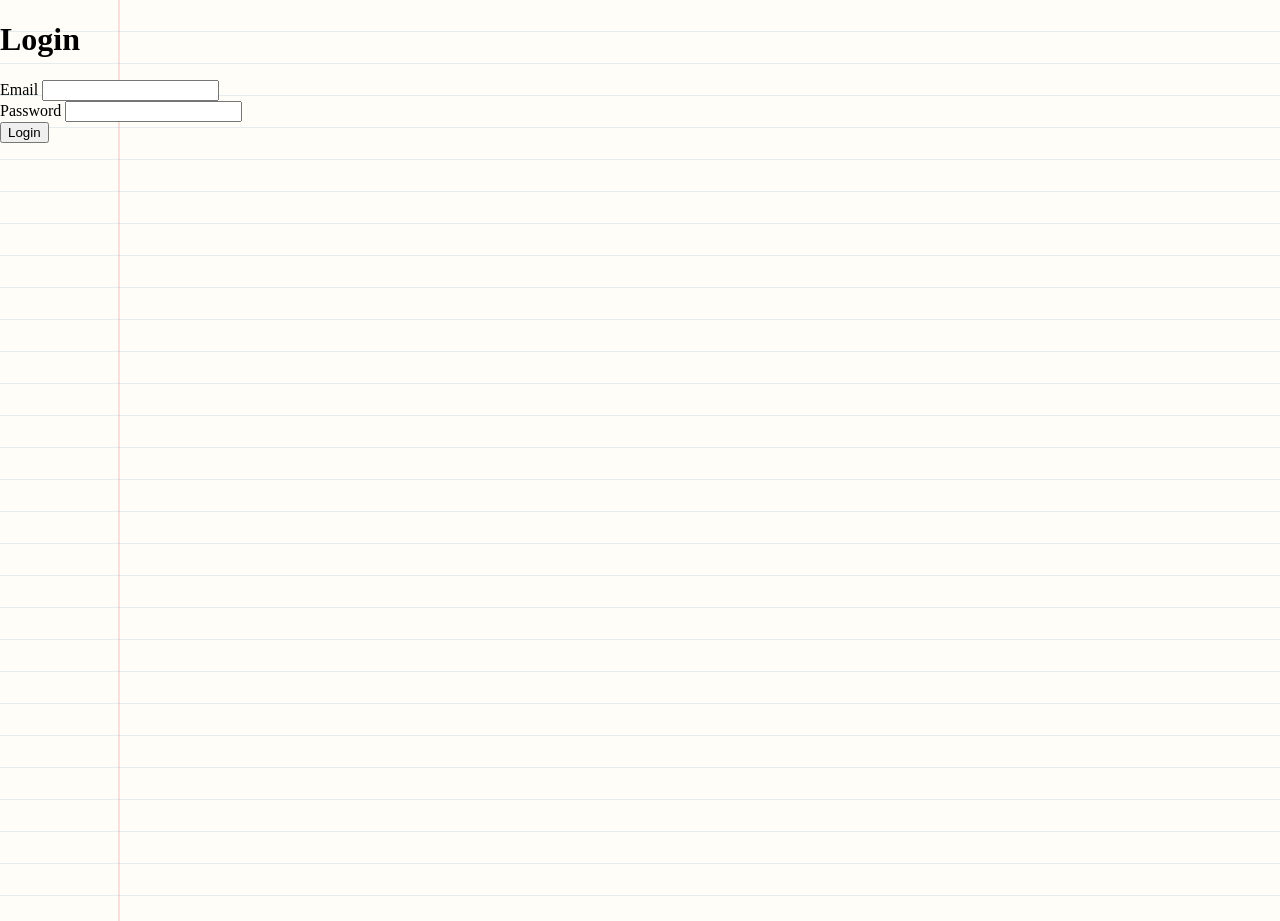
==== login.html @ dcbe50a5 "login" ====
<!DOCTYPE html>
<html lang="en">
<head>
    <meta charset="UTF-8">
    <meta name="viewport" content="width=device-width, initial-scale=1.0">
    <link rel="stylesheet" href="css/style.css">
    <title>Document</title>
</head>
<body>
    <h1>Login</h1>

    <form id="loginForm">

        <div>
            <label for="">Email</label>
            <input type="email" id="email" required />
        </div>

        <div>
            <label for="">Password</label>
            <input type="password" id="password" required />
        </div>

        <button type="submit">Login</button>
    </form>


    <script src="js/login.js"> </script>
</body>
</html>
---- css/style.css ----
body {
  margin: 0;
  min-height: 100vh;
  background-color: #fffdf7;

  background-image:
    linear-gradient(to bottom, transparent 31px, rgba(120, 160, 220, 0.35) 32px),
    linear-gradient(to right, transparent 118px, rgba(220, 80, 80, 0.35) 119px, transparent 120px);

  background-size: 100% 32px;
}
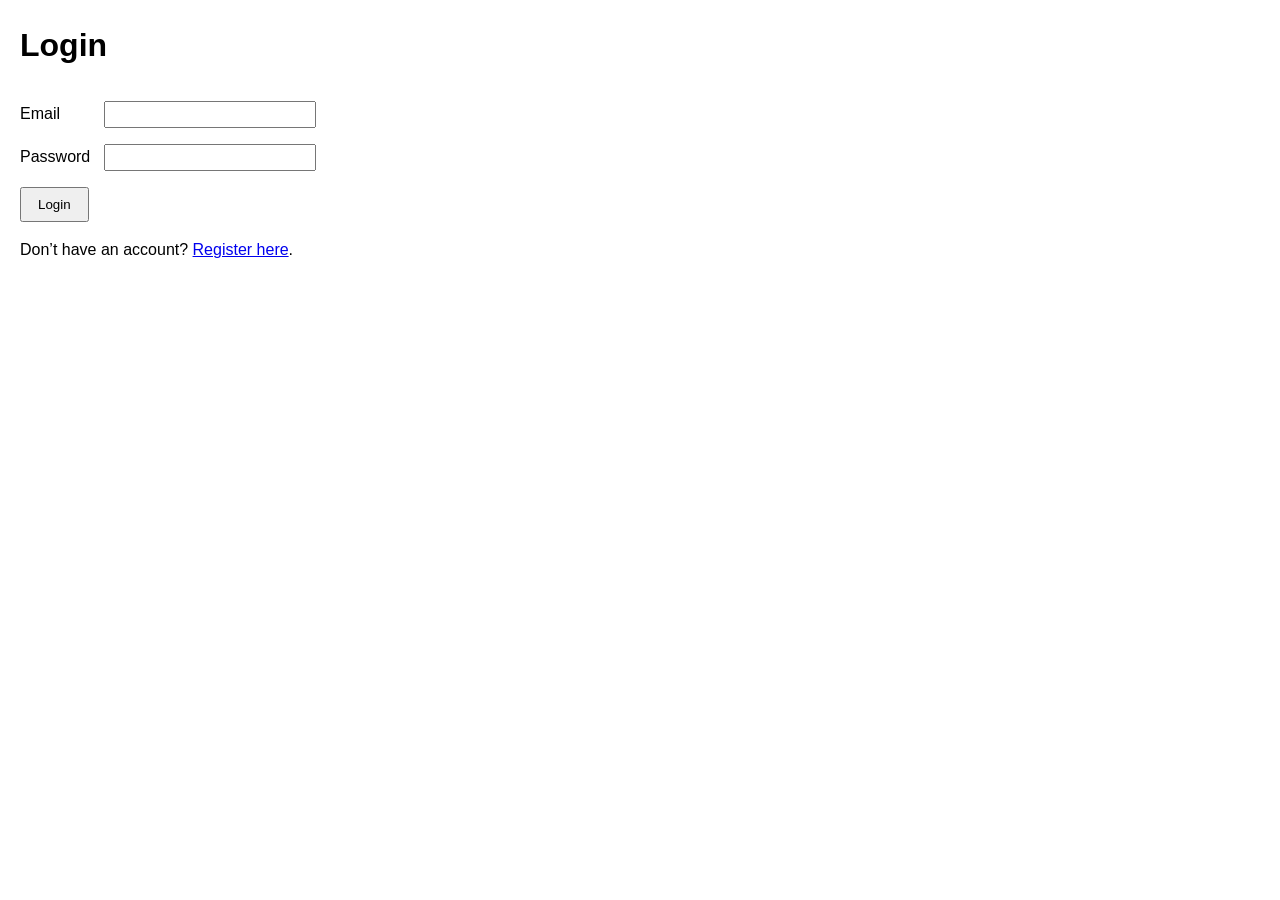
==== commit 3dba983f: "new" ====
--- a/login.html
+++ b/login.html
@@ -1,30 +1,27 @@
 <!DOCTYPE html>
 <html lang="en">
-<head>
-    <meta charset="UTF-8">
-    <meta name="viewport" content="width=device-width, initial-scale=1.0">
-    <link rel="stylesheet" href="css/style.css">
-    <title>Document</title>
-</head>
-<body>
+  <head>
+    <meta charset="UTF-8" />
+    <title>Login</title>
+    <link rel="stylesheet" href="css/style.css" />
+  </head>
+  <body>
     <h1>Login</h1>
 
     <form id="loginForm">
-
-        <div>
-            <label for="">Email</label>
-            <input type="email" id="email" required />
-        </div>
-
-        <div>
-            <label for="">Password</label>
-            <input type="password" id="password" required />
-        </div>
-
-        <button type="submit">Login</button>
+      <div>
+        <label>Email</label>
+        <input type="email" id="email" required />
+      </div>
+      <div>
+        <label>Password</label>
+        <input type="password" id="password" required />
+      </div>
+      <button type="submit">Login</button>
     </form>
 
+    <p>Don’t have an account? <a href="register.html">Register here</a>.</p>
 
-    <script src="js/login.js"> </script>
-</body>
-</html>+    <script src="js/login.js"></script>
+  </body>
+</html>
--- a/css/style.css
+++ b/css/style.css
@@ -1,11 +1,35 @@
+/* style.css */
 body {
-  margin: 0;
-  min-height: 100vh;
-  background-color: #fffdf7;
+  font-family: Arial, sans-serif;
+  margin: 20px;
+  max-width: 600px;
+  line-height: 1.5;
+}
 
-  background-image:
-    linear-gradient(to bottom, transparent 31px, rgba(120, 160, 220, 0.35) 32px),
-    linear-gradient(to right, transparent 118px, rgba(220, 80, 80, 0.35) 119px, transparent 120px);
+h1 {
+  margin-bottom: 1em;
+}
 
-  background-size: 100% 32px;
-}+form > div {
+  margin-bottom: 1em;
+}
+
+label {
+  display: inline-block;
+  width: 80px;
+}
+
+input[type="email"],
+input[type="password"] {
+  width: 200px;
+  padding: 4px;
+}
+
+button {
+  padding: 8px 16px;
+  cursor: pointer;
+}
+
+p {
+  margin-top: 1em;
+}
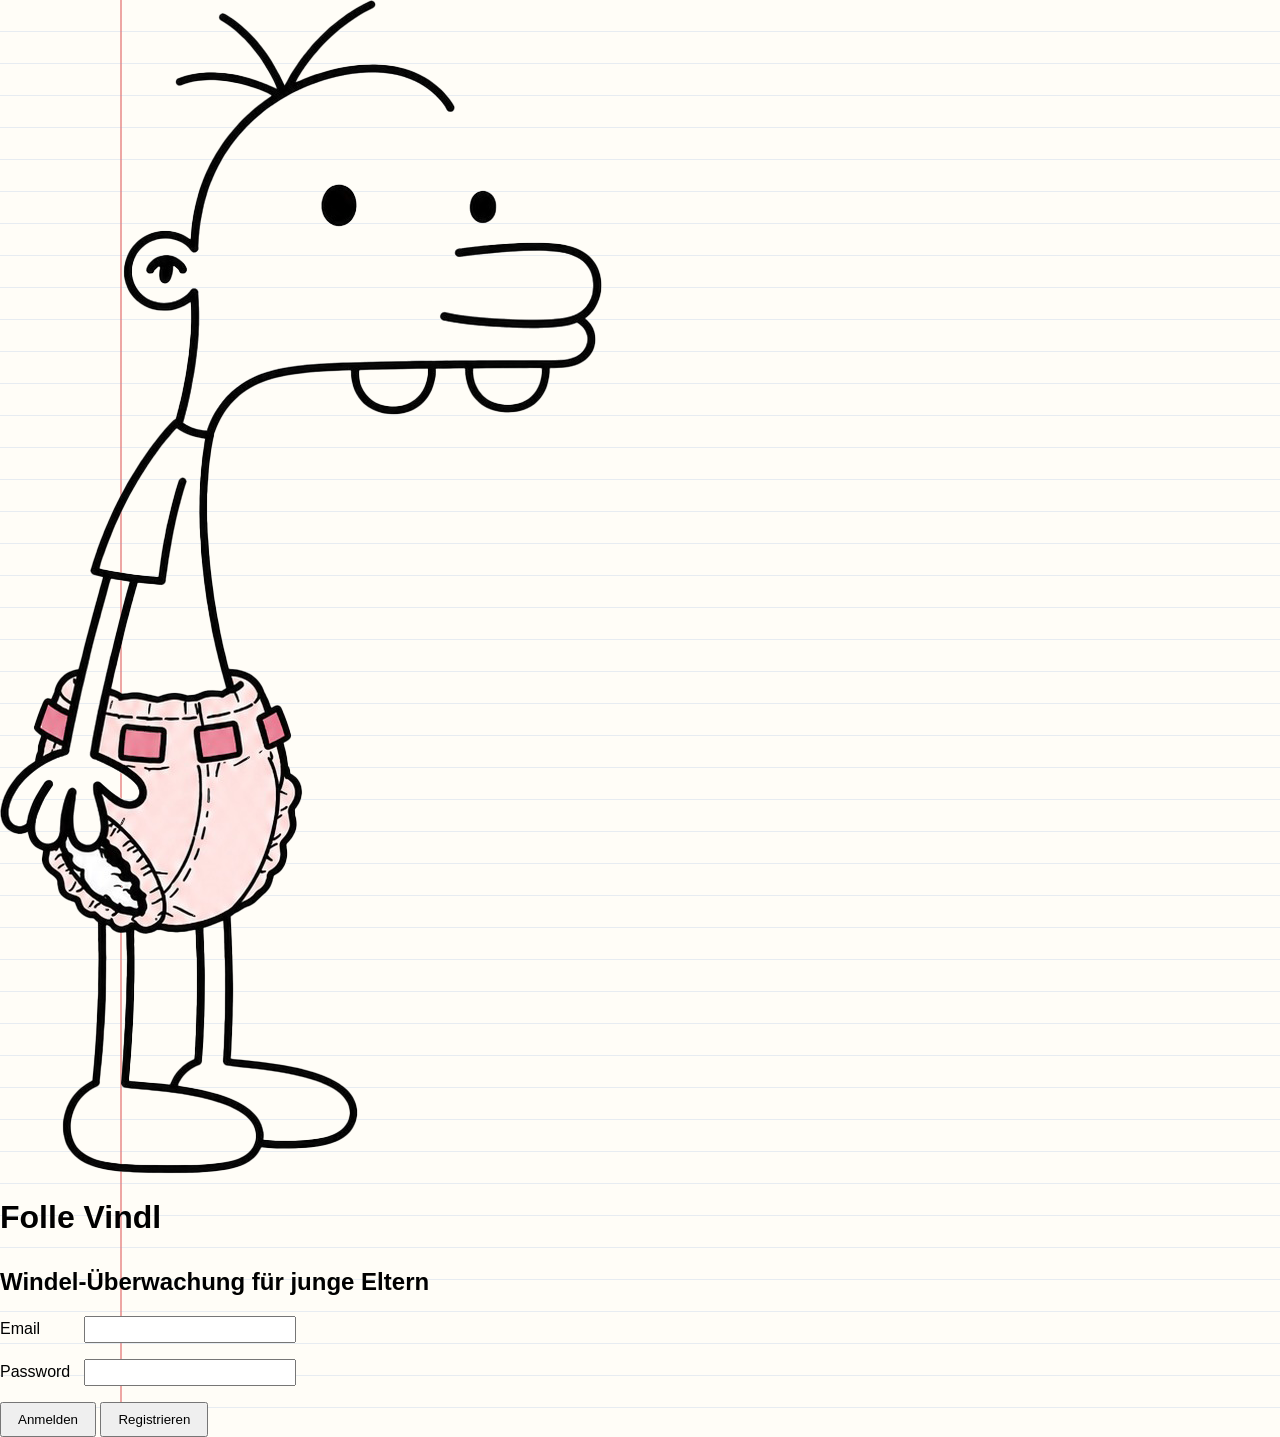
==== commit 718519ab: "register&login" ====
--- a/login.html
+++ b/login.html
@@ -6,7 +6,9 @@
     <link rel="stylesheet" href="css/style.css" />
   </head>
   <body>
-    <h1>Login</h1>
+    <img src="img/kind mit windel.png" alt="Kind mit Windel" />
+    <h1>Folle Vindl</h1>
+    <h2>Windel-Überwachung für junge Eltern</h2>
 
     <form id="loginForm">
       <div>
@@ -17,10 +19,9 @@
         <label>Password</label>
         <input type="password" id="password" required />
       </div>
-      <button type="submit">Login</button>
+      <button type="submit">Anmelden</button>
+      <button type="button" id="register">Registrieren</button>
     </form>
-
-    <p>Don’t have an account? <a href="register.html">Register here</a>.</p>
 
     <script src="js/login.js"></script>
   </body>
--- a/css/style.css
+++ b/css/style.css
@@ -1,16 +1,45 @@
 /* style.css */
 body {
-  font-family: Arial, sans-serif;
-  margin: 20px;
-  max-width: 600px;
-  line-height: 1.5;
+  font-family: 'comic sans ms', cursive, sans-serif;
+  margin: 0;
+  min-height: 100vh;
+
+  background-color: #fffdf7;
+
+  background-image:
+    /* horizontale Linien */
+    repeating-linear-gradient(
+      to bottom,
+      transparent,
+      transparent 31px,
+      rgba(120, 160, 220, 0.35) 32px
+    ),
+
+    /* eine einzige rote Linie links */
+    linear-gradient(
+      to right,
+      rgba(220, 80, 80, 0.5) 2px,
+      transparent 2px
+    );
+
+  background-size:
+    100% 32px,
+    100% 100%;
+
+  background-position:
+    0 0,
+    120px 0;
+
+  background-repeat:
+    repeat,
+    no-repeat;
 }
 
 h1 {
   margin-bottom: 1em;
 }
 
-form > div {
+form>div {
   margin-bottom: 1em;
 }
 
@@ -32,4 +61,4 @@
 
 p {
   margin-top: 1em;
-}
+}
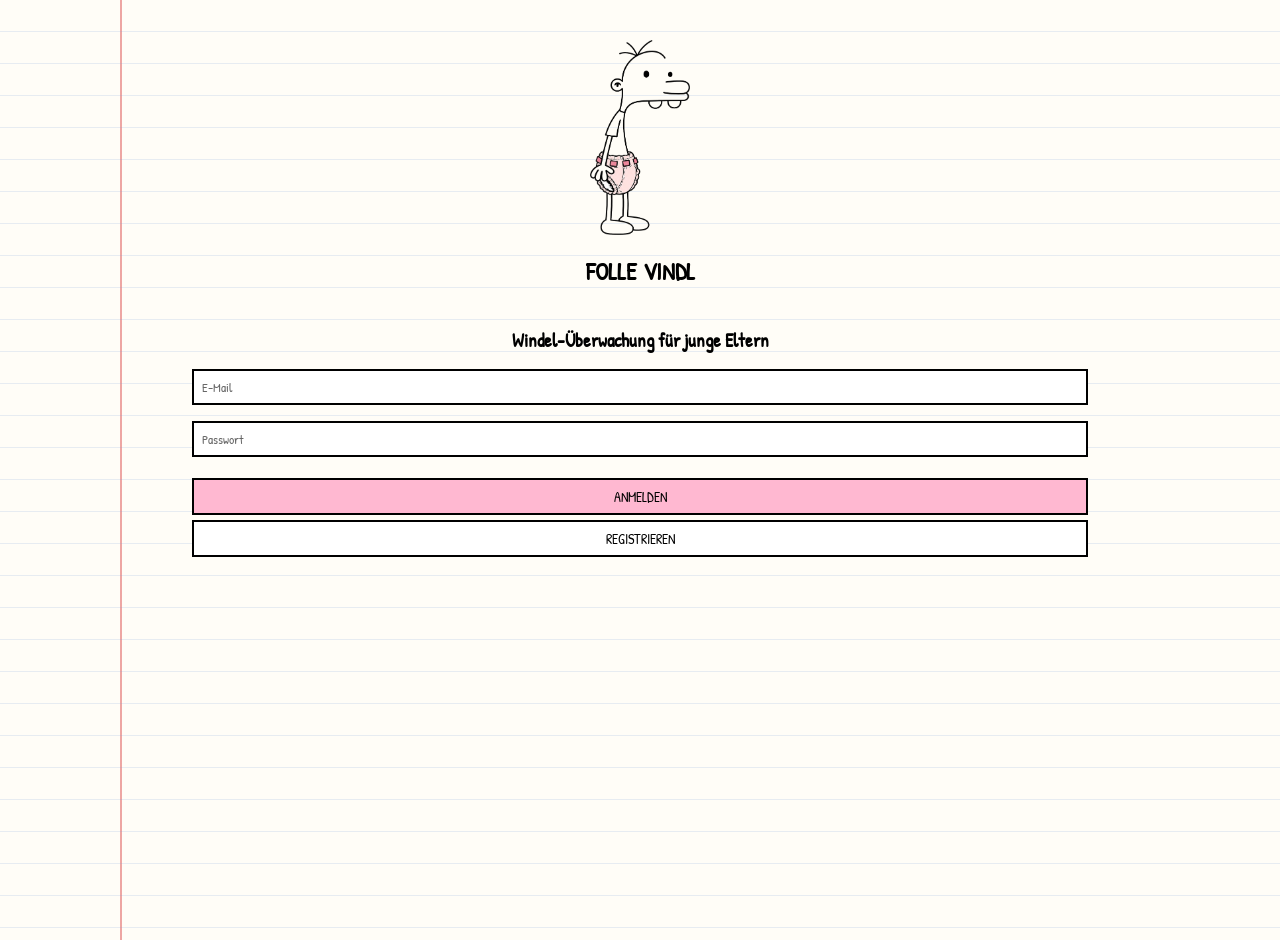
==== commit 1bcf340c: "css" ====
--- a/login.html
+++ b/login.html
@@ -2,26 +2,33 @@
 <html lang="en">
   <head>
     <meta charset="UTF-8" />
+    <meta name="viewport" content="width=device-width, initial-scale=1.0" />
     <title>Login</title>
     <link rel="stylesheet" href="css/style.css" />
+    <link rel="preconnect" href="https://fonts.googleapis.com">
+    <link rel="preconnect" href="https://fonts.gstatic.com" crossorigin>
+    <link href="https://fonts.googleapis.com/css2?family=Patrick+Hand&display=swap" rel="stylesheet">
   </head>
   <body>
-    <img src="img/kind mit windel.png" alt="Kind mit Windel" />
-    <h1>Folle Vindl</h1>
+    <img src="img/kind mit windel.png" alt="Kind mit Windel" class="image_diaperkid"/>
+
+    <section class="section_login">
+    <h1>FOLLE VINDL</h1>
     <h2>Windel-Überwachung für junge Eltern</h2>
 
     <form id="loginForm">
       <div>
         <label>Email</label>
-        <input type="email" id="email" required />
+        <input type="email" id="email" required placeholder="E-Mail"/>
       </div>
       <div>
         <label>Password</label>
-        <input type="password" id="password" required />
+        <input type="password" id="password" required placeholder="Passwort"/>
       </div>
       <button type="submit">Anmelden</button>
       <button type="button" id="register">Registrieren</button>
     </form>
+    </section>
 
     <script src="js/login.js"></script>
   </body>
--- a/css/style.css
+++ b/css/style.css
@@ -1,8 +1,12 @@
 /* style.css */
 body {
-  font-family: 'comic sans ms', cursive, sans-serif;
+
   margin: 0;
   min-height: 100vh;
+
+  font-family: "Patrick Hand", "comic sans ms", cursive;
+  font-weight: 400;
+  font-style: normal;
 
   background-color: #fffdf7;
 
@@ -35,8 +39,21 @@
     no-repeat;
 }
 
+.image_diaperkid{
+  display:block;
+  margin: 0 auto;
+  margin-top: 40px;
+  max-width: 100%;
+  height:auto;
+  width: 100px;
+}
+
 h1 {
   margin-bottom: 1em;
+}
+
+h2 {
+  font-size: 1.2em;
 }
 
 form>div {
@@ -44,8 +61,7 @@
 }
 
 label {
-  display: inline-block;
-  width: 80px;
+  display: none;
 }
 
 input[type="email"],
@@ -61,4 +77,62 @@
 
 p {
   margin-top: 1em;
-}+}
+
+.section_register, .section_login {
+  display: flex;
+  flex-direction: column;
+  align-items: center; /* Zentriert alles */
+}
+
+form {
+  width: 70%;
+  /* max-width: 320px; */
+  flex-direction: column;
+}
+
+/* Der dicke, eckige Rahmen für die Eingabefelder */
+input[type="text"],
+input[type="email"],
+input[type="password"] {
+  width: 100%;
+  box-sizing: border-box; /* Verhindert, dass Padding das Feld breiter macht */
+  padding: 7px 8px;
+  font-family: inherit;
+  font-size: 0.9 rem;
+  background-color: #ffffff;
+  border: 2px solid #000000; /* Dicke schwarze Linie */
+}
+
+input::placeholder {
+  color: #666; /* Etwas grauer für den Platzhalter-Text */
+}
+
+button {
+  width: 100%;
+  font-family: inherit;
+  font-size: 0.9rem;
+  padding: 7px 8px;
+  margin-top: 5px;
+  border: 2px solid #000000; /* Dicke schwarze Linie */
+  cursor: pointer;
+  text-transform: uppercase; /* Text in Großbuchstaben */
+  transition: transform 0.5s ease;
+}
+
+button:hover {
+  transform: scale(1.05); /* Vergrößert den Button leicht beim Hover */
+}
+
+/* Primärer Button (Rosa, wie im Entwurf) */
+button[type="submit"] {
+  background-color: #ffb8d1; /* Das Rosa aus dem Bild */
+  color: #000000;
+}
+
+/* Sekundärer Button (Weiß, "Zurück zum Login" / "Registrieren") */
+button[type="button"] {
+  background-color: #ffffff;
+  color: #000000;
+}
+
